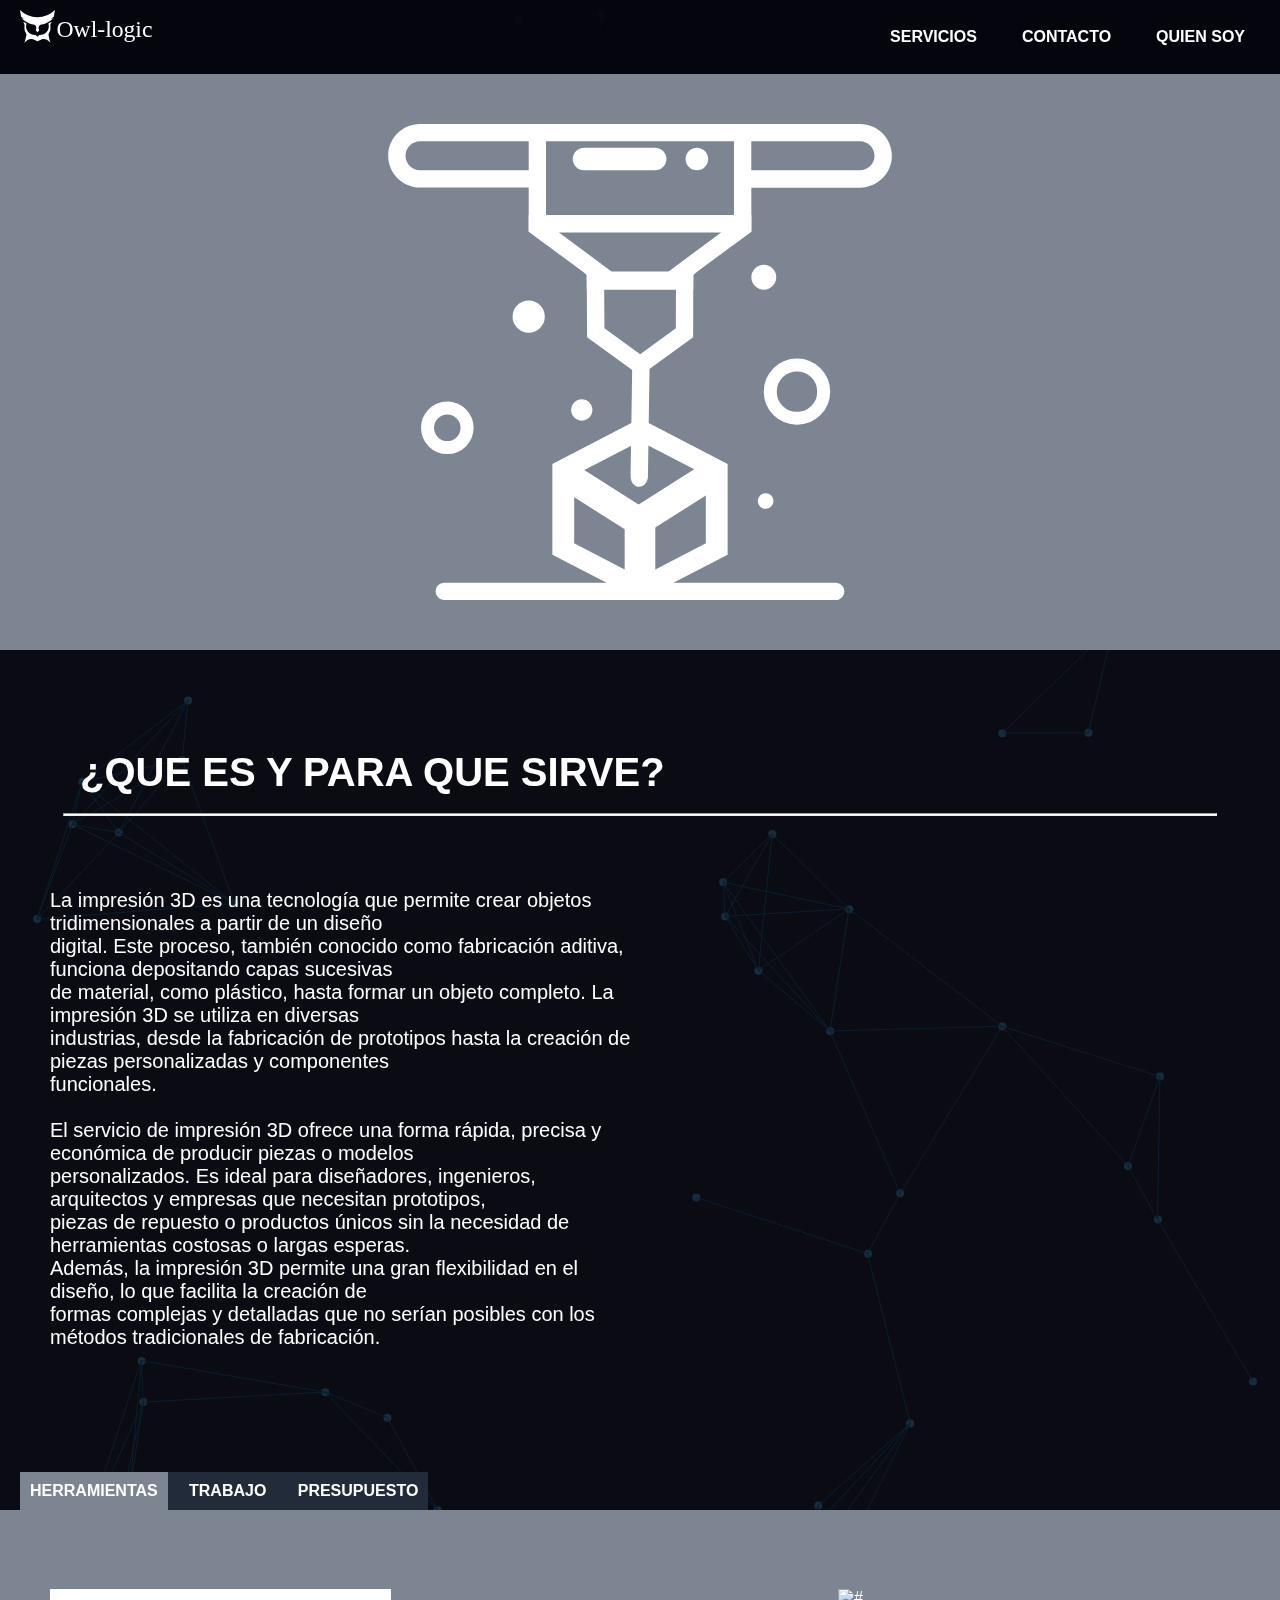
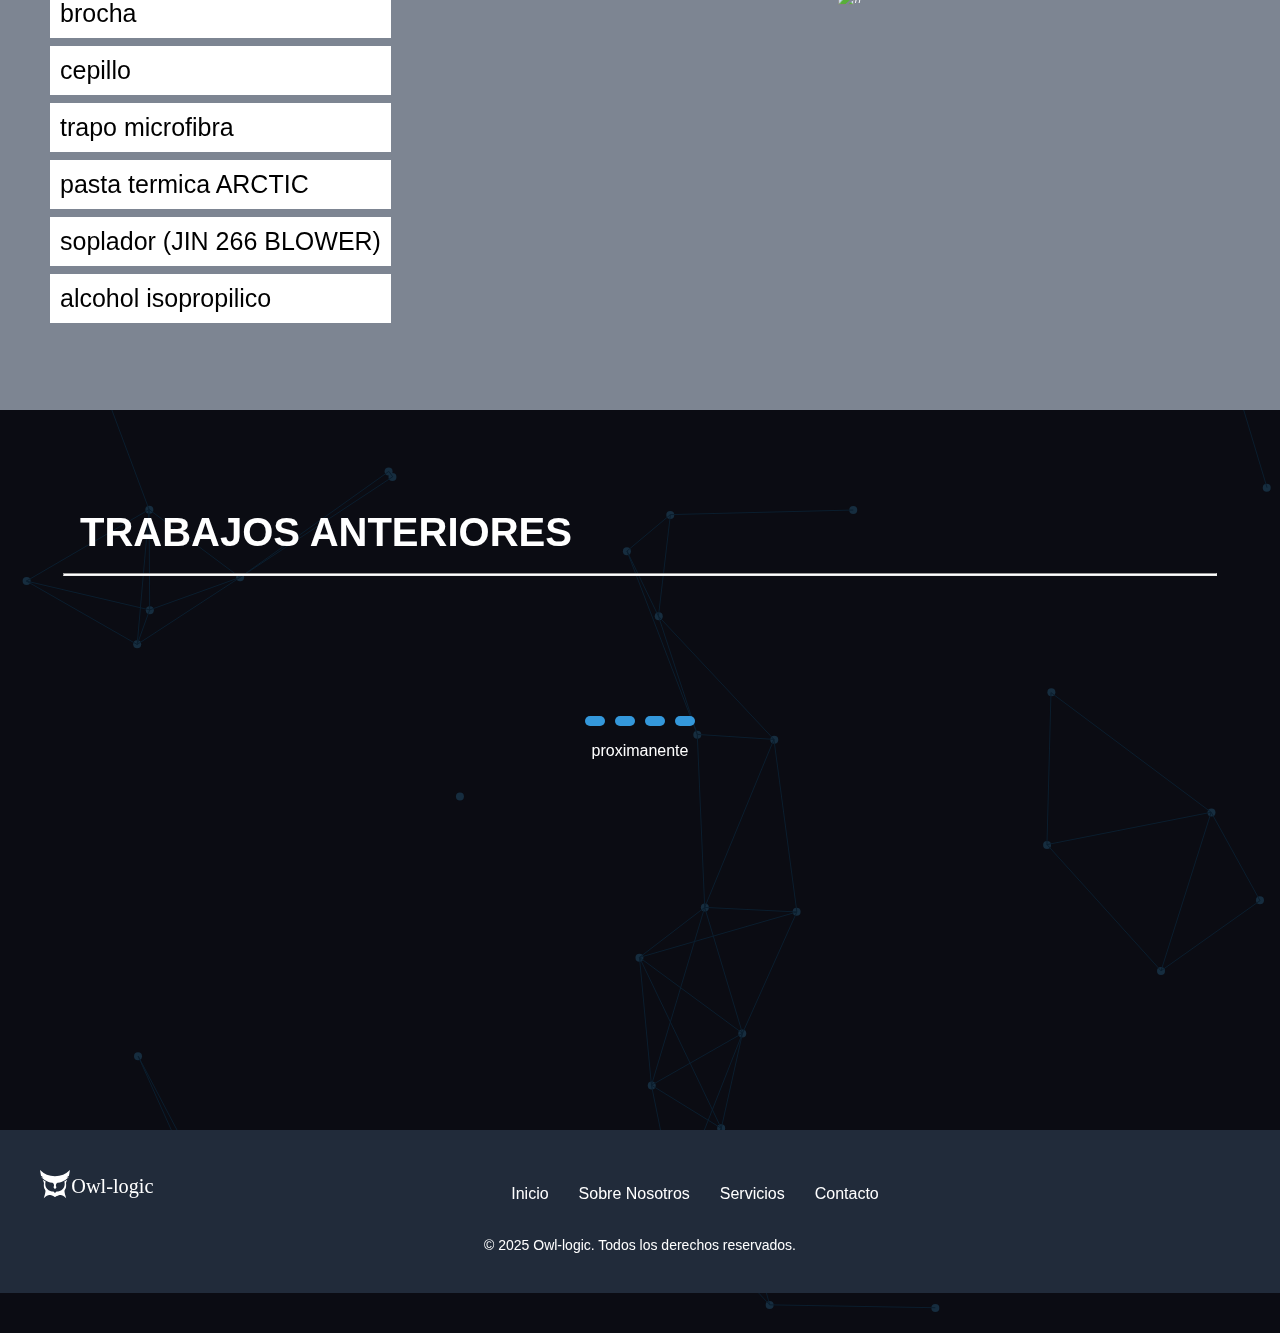
==== imprecion_3d.html @ d2d1aa87 "progreso de enlace" ====
<!DOCTYPE html>
<html lang="es">

<head>
    <meta charset="UTF-8">
    <meta name="viewport" content="width=device-width, initial-scale=1.0">
    <title>Documento</title>

    <link rel="stylesheet" href="./mantenimiento.css">
    <link rel="stylesheet" href="./css/responsive.css">

    <link rel="icon" href="./img/logo/download.ico">
</head>

<body onload="javascript:cambiarPestanna(pestanas,pestana1);"></body>
<!--efectos de puntos-->

<canvas id="canvas"></canvas>
<script src="./js/bola.js"></script>
<script src="./js/scrit.js"></script>

<!----------------------------------MENU----------------------------------------------------->
<header class="header">
    <a href="https://sprightly-gnome-29770b.netlify.app">
        <div class="logo">
            <img src="./img/logo/logo web owl-logic negro.svg" alt="Logo">
        </div>
    </a>

    <!-- Checkbox oculto para controlar el menú -->
    <input type="checkbox" id="menu-toggle" class="menu-toggle">

    <!-- Icono del menú hamburguesa -->
    <label for="menu-toggle" class="menu-icon">
        <span></span>
        <span></span>
        <span></span>
    </label>

    <!-- Menú de navegación -->
    <nav class="nav">
        <a href="#servicios">SERVICIOS</a>
        <a href="#contacto">CONTACTO</a>
        <a href="#">QUIEN SOY</a>
    </nav>
</header>


<!----------------------------------BANNER----------------------------------------------------->

<section class="banner">

    <div class="banner-content">
        <img src="./img/elementos/logo de imprecio 3d.svg" alt="">
    </div>
</section>
<!----------------------------------MANTENIMIENTO PC----------------------------------------------------->
<div class="container">
    <h1 class="sub_titulo">¿QUE ES Y PARA QUE SIRVE?</h1>
    <hr>
    <div class="parent">
        <div class="div1">
            <p>
                La impresión 3D es una tecnología que permite crear objetos tridimensionales a partir de un diseño
                digital. Este proceso, también conocido como fabricación aditiva, funciona depositando capas sucesivas
                de material, como plástico, hasta formar un objeto completo. La impresión 3D se utiliza en diversas
                industrias, desde la fabricación de prototipos hasta la creación de piezas personalizadas y componentes
                funcionales.

                El servicio de impresión 3D ofrece una forma rápida, precisa y económica de producir piezas o modelos
                personalizados. Es ideal para diseñadores, ingenieros, arquitectos y empresas que necesitan prototipos,
                piezas de repuesto o productos únicos sin la necesidad de herramientas costosas o largas esperas.
                Además, la impresión 3D permite una gran flexibilidad en el diseño, lo que facilita la creación de
                formas complejas y detalladas que no serían posibles con los métodos tradicionales de fabricación.

            </p>

        </div>
        <div class="div0">

        </div>
    </div>
    <div class="container">
        <div class="post-body entry-content" id="post-body-2624855213518404362" itemprop="description articleBody">
            <a name="more"></a>
            <div id="ejemplo">
                <section class="tab-area tabs-target monospace">

                    <span class="target-fix" id="tabC"></span>
                    <span class="target-fix" id="tabB"></span>
                    <span class="target-fix" id="tabA"></span>

                    <a class="tab-link" href="#tabA">HERRAMIENTAS</a>
                    <a class="tab-link" href="#tabB">TRABAJO</a>
                    <a class="tab-link" href="#tabC">PRESUPUESTO</a>

                    <article class="tab">
                        <div class="parent1">
                            <div class="div1"> </div>

                            <div class="div2">
                                <img src="#" alt="#">
                            </div>

                            <div class="div3"> brocha</div>
                            <div class="div4"> cepillo</div>
                            <div class="div5"> trapo microfibra</div>
                            <div class="div6"> pasta termica ARCTIC</div>
                            <div class="div7"> soplador (JIN 266 BLOWER)</div>
                            <div class="div8"> alcohol isopropilico</div>

                        </div>
                    </article>

                    <article class="tab">
                        <div class="parent2">
                            <div class="div10"> </div>

                            <div class="div11">
                                <p>procesador</p>
                            </div>
                            <div class="div12">
                                <p>placa madre</p>
                            </div>
                            <div class="div13">
                                <p>fuente de pode</p>
                            </div>
                            <div class="div14">
                                <p>disco</p>
                            </div>
                            <div class="div15">
                                <p>bentiladores </p>
                            </div>
                            <div class="div16">
                                <p>tarjeta grafica </p>
                            </div>
                            <div class="div17">
                                <p>ram</p>
                            </div>

                            <div class="div18">
                                <p>desmontar/montar PC</p>
                            </div>
                            <div class="div19">
                                <p>limpieza de polvo</p>
                            </div>
                            <div class="div20">
                                <p>limpieza con alcohol isopropilico</p>
                            </div>
                            <div class="div21">
                                <p>cambio de pasta termica</p>
                            </div>
                            <div class="div22">
                                <p>limpiar de harware + perifericos</p>
                            </div>
                            <div class="div23">
                                <p>limpiar sofware</p>
                            </div>
                            <div class="div24">
                                <p>actualizacion de drivers y sistema operativo</p>
                            </div>
                            <div class="div25">
                                <p>eliminacion de archivos en conflicto y temporales </p>
                            </div>
                            <div class="div26">
                                <p>desactivar aplicaciones de arranque y de segundo plano</p>
                            </div>

                            <div class="div27">
                                <p>nota:
                                    -solo se le aplicara el cambio de pasta termica se se amerita
                                    -se tomara evidencia fotografica del equipo antes y despues de realizar el trabajo
                                    -no se hara servicio a domicilio</p>
                            </div>
                        </div>

                    </article>

                    <article class="tab">
                        <div class="parent3">
                            <div class="div28">
                                <p></p>
                            </div>
                            <div class="div29">
                                <p>nota: precio no incluye envio</p>
                            </div>

                            <div class="div30">
                                <p>desmontar/montar PC</p>
                            </div>
                            <div class="div31">
                                <p>1 hora</p>
                            </div>
                            <div class="div32">
                                <p>S/ 10</p>
                            </div>
                            <div class="div33">
                                <p>limpiar de harware + perifericos</p>
                            </div>
                            <div class="div34">
                                <p>1 hora</p>
                            </div>
                            <div class="div35">
                                <p>S/ 10</p>
                            </div>
                            <div class="div36">
                                <p>limpiar sofware</p>
                            </div>
                            <div class="div37">
                                <p>1 hora</p>
                            </div>
                            <div class="div38">
                                <p>S/ 10</p>
                            </div>
                            <div class="div39">
                                <p>total:</p>
                            </div>
                            <div class="div40">
                                <p>S/ 30</p>
                            </div>
                        </div>

                    </article>
                </section>
            </div>
        </div>




        <!----------------------------------ANUNCIOS----------------------------------------------------->
        <div class="container">
            <h1 class="sub_titulo">TRABAJOS ANTERIORES</h1>
            <hr>


            <div class="loading-wave">
                <div class="loading-bar"></div>
                <div class="loading-bar"></div>
                <div class="loading-bar"></div>
                <div class="loading-bar"></div>
            </div>
            <p>proximanente</p>
        </div>

        <!----------------------------------PIE DE PAGINA----------------------------------------------------->
        <footer class="footer">
            <div class="footer-content">
                <div class="footer-logo">
                    <img src="./img/logo/logo web owl-logic negro.svg" alt="Logo" class="footer-logo-img">
                </div>
                <div class="footer-links">
                    <a href="#">Inicio</a>
                    <a href="#">Sobre Nosotros</a>
                    <a href="#">Servicios</a>
                    <a href="#">Contacto</a>
                </div>
                <div class="footer-social">
                    <a href="#" class="social-icon"><i class="fab fa-facebook-f"></i></a>
                    <a href="#" class="social-icon"><i class="fab fa-twitter"></i></a>
                    <a href="#" class="social-icon"><i class="fab fa-instagram"></i></a>
                </div>
            </div>

            <div class="footer-bottom">
                <p>&copy; 2025 Owl-logic. Todos los derechos reservados.</p>
            </div>
        </footer>

        </body>

</html>
---- mantenimiento.css ----
body {
    margin: 0;
    padding: 0;
    font-family: Arial, sans-serif;
    background-color: rgb(11, 12, 19);
}



hr {
    /*    <-------   linea divisora*/
    height: 1px;
    /* Define el grosor de la línea */
    background-color: #ffffff;
    /* Cambia el color de la línea, puedes personalizarlo */
    width: 90%;
    /* Asegura que ocupe el 100% del ancho */
    margin-bottom: 50px;
}

/*-----------efectos de puntos-----------------*/

/* Canvas de fondo */
canvas {
    position: absolute;

    width: 100%;
    height: auto;
    z-index: -1;
    /* Ajusta según necesites */
}


/*-----------MENU-----------------*/
.header {
    display: flex;
    justify-content: space-between;
    align-items: center;
    background-color: #05040ee1;
    padding: 10px 20px;
    color: #ffffff;
    position: relative;
}

.logo img {
    height: 50px;
}

/* Estilos del menú */
.nav {
    display: flex;
    gap: 15px;
}

.nav a {
    text-decoration: none;
    color: #ffffff;
    font-weight: bold;
    padding: 8px 15px;
    border-radius: 5px;
}

/* Ocultar el menú en pantallas pequeñas */
.menu-toggle {
    display: none;
}

.menu-icon {
    display: none;
    flex-direction: column;
    gap: 5px;
    cursor: pointer;
}

.menu-icon span {
    width: 30px;
    height: 3px;
    background-color: #ffffff;
    transition: transform 0.3s ease, opacity 0.3s ease;
}

/*-----------BANNER-----------------*/
.banner {
    padding: 50px;
    height: 100%;
    overflow: hidden;
    background-color: #7d8592;
    display: flex;
    justify-content: center;
    align-items: center;
}

.banner-content {
    display: flex;
    justify-content: center;
    position: relative;
    width: 100%;
    height: 100%;
}

.banner-content img {
    width: 50%;
    height: 100%;
    object-fit: cover;
    border-radius: 20px;
}



/*-----------CERVICIO MANTENIMIETO-----------------*/

.container {
    /* <----   contenedor general*/
    display: flex;
    text-align: center;
    color: #ffffff;
    margin-top: 100px;
    margin-bottom: 20px;
    width: 100%;
    min-height: 600px;
    flex-direction: column
}

.sub_titulo {
    display: flex;
    font-size: 40px;
    margin-left: 80px;
    margin-top: 0;
    margin-bottom: 10px;
    font-size: 40px;
}

/*diviciones de cervicio*/

.parent {
    display: grid;
    grid-template-columns: repeat(2, 1fr);
    grid-template-rows: repeat(1, 1fr);
    gap: 8px;
}

/*FIN DE = diviciones de cervicio*/

.parent p {
    font-size: 20px;
    white-space: pre-line;
    text-align: left;
    padding-left: 50px;
    margin: 0;
}

/*-------------------pestañas*/

.tab-area {
    width: 100%;
    margin: 0;

}


.tab-link {
    text-transform: arial;
    /*<---------tipo de letra*/
    font-size: 1em;
    cursor: pointer;
    color: #fff;
    font-weight: bold;
    text-decoration: none;
    display: block;
    float: left;
    min-width: 100px;
    padding: 10px;
    text-align: center;
    background: #212b3a;

}

.tab-link:hover {
    background: #e8edf7;
}

.tab-link:nth-of-type(1) {
    margin-left: 20px;
}

.tab-link:hover {
    color: #0000008e;
}

.tab {
    align-content: center;
    clear: both;
    background: #7d8592;
    padding: 50px;
    display: none;
    width: auto;
    min-height: 400px;

}

.target-fix {
    display: block;
    top: 0;
    left: 0;
    position: fixed;
}

@media only screen and (max-width: 1150px) {
    .tab-area {
        width: 100%;
        margin: 0;
        float: left;
    }
}

@media only screen and (max-width: 560px) {
    .tab-area {
        width: 100%;
        margin: 0 0 0;
        float: left;
    }

    .intro {
        margin: 50px 0;
    }
}

.tabs-focus .tab-link:focus,
.tabs-hover .tab-link:hover,
#tabC:target~a:nth-of-type(3),
#tabB:target~a:nth-of-type(2),
#tabC:not(:target)~#tabB:not(:target)~a:nth-of-type(1),
#tab-C:checked~label:nth-of-type(3),
#tab-B:checked~label:nth-of-type(2),
#tab-B:not(:checked)~#tab-C:not(:checked)~label:nth-of-type(1) {
    background: #7d8592;
}

.tabs-focus .tab-link:focus:after,
.tabs-hover .tab-link:hover:after,
#tabC:target~a:nth-of-type(3):after,
#tabB:target~a:nth-of-type(2):after,
#tabC:not(:target)~#tabB:not(:target)~a:nth-of-type(1):after,
#tab-C:checked~label:nth-of-type(3):after,
#tab-B:checked~label:nth-of-type(2):after,
#tab-B:not(:checked)~#tab-C:not(:checked)~label:nth-of-type(1):after {
    position: absolute;
    content: "";
    margin: 5px 0 0 0;
    width: 55px;
    height: 1px;
    display: block;
}


/* Target Tabs */
.tabs-target span:nth-of-type(1):not(:target)~span:nth-of-type(2):not(:target)~.tab:nth-of-type(1),
.tabs-target span:nth-of-type(2):target~.tab:nth-of-type(2),
.tabs-target span:nth-of-type(1):target~.tab:nth-of-type(3) {
    display: block;
}

/*-------------Tabla 1---------------*/
.parent1 {
    display: grid; /* Aplica grid al contenedor */
    grid-template-columns: auto 1fr; /* Ajusta el ancho de las columnas */
    grid-template-rows: repeat(6, auto); /* Filas automáticas */
    grid-column-gap: 80px; /* Espacio entre las columnas */
    grid-row-gap: 8px; /* Espacio entre las filas */
}

.div1 {
    grid-area: 1 / 1 / 8 / 2;
}

.div2 {
    grid-area: 1 / 2 / 8 / 3;
}

.div3 {
    grid-area: 1 / 1 / 2 / 2;
}

.div4 {
    grid-area: 2 / 1 / 3 / 2;
}

.div5 {
    grid-area: 3 / 1 / 4 / 2;
}

.div6 {
    grid-area: 4 / 1 / 5 / 2;
}

.div7 {
    grid-area: 5 / 1 / 6 / 2;
}

.div8 {
    grid-area: 6 / 1 / 7 / 2;
}

.div9 {
    grid-area: 7 / 1 / 8 / 2;
}


/*-------------Tabla 2---------------*/
.parent2 {
    display: grid;
    grid-template-columns: repeat(2, auto);
    /* Dos columnas que se ajustan al contenido */
    grid-auto-rows: auto;
    /* Las filas se ajustan al contenido */
    gap: 8px;
    /* Espacio entre los elementos */
}


.div10 {
    grid-area: 1 / 1 / 14 / 3;
}

.div11 {
    grid-area: 1 / 2 / 2 / 3;
}

.div12 {
    grid-area: 2 / 2 / 3 / 3;
}

.div13 {
    grid-area: 3 / 2 / 4 / 3;
}

.div14 {
    grid-area: 4 / 2 / 5 / 3;
}

.div15 {
    grid-area: 5 / 2 / 6 / 3;
}

.div16 {
    grid-area: 6 / 2 / 7 / 3;
}

.div17 {
    grid-area: 7 / 2 / 8 / 3;
}

.div18 {
    grid-area: 1 / 1 / 8 / 2;
}

.div19 {
    grid-area: 8 / 2 / 9 / 3;
}

.div20 {
    grid-area: 9 / 2 / 10 / 3;
}

.div21 {
    grid-area: 10 / 2 / 11 / 3;
}

.div22 {
    grid-area: 8 / 1 / 11 / 2;
}

.div23 {
    grid-area: 11 / 1 / 14 / 2;
}

.div24 {
    grid-area: 11 / 2 / 12 / 3;
}

.div25 {
    grid-area: 12 / 2 / 13 / 3;
}

.div26 {
    grid-area: 13 / 2 / 14 / 3;
}

.div27 {
    grid-area: 14 / 1 / 15 / 3;
}

/*-------------Tabla 2---------------*/
.parent3 {
    display: grid;
    grid-template-columns: repeat(3, auto);
    grid-template-rows: repeat(5, auto);
    grid-column-gap: 0px;
    grid-row-gap: 0px;
    grid-auto-rows: auto;
    /* Las filas se ajustan al contenido */
    gap: 8px;
    /* Espacio entre los elementos */
}

.div28 {
    grid-area: 1 / 1 / 5 / 4;
}

.div29 {
    grid-area: 5 / 1 / 6 / 4;
}

.div30 {
    grid-area: 1 / 1 / 2 / 2;
}

.div31 {
    grid-area: 1 / 2 / 2 / 3;
}

.div32 {
    grid-area: 1 / 3 / 2 / 4;
}

.div33 {
    grid-area: 2 / 1 / 3 / 2;
}

.div34 {
    grid-area: 2 / 2 / 3 / 3;
}

.div35 {
    grid-area: 2 / 3 / 3 / 4;
}

.div36 {
    grid-area: 3 / 1 / 4 / 2;
}

.div37 {
    grid-area: 3 / 2 / 4 / 3;
}

.div38 {
    grid-area: 3 / 3 / 4 / 4;
}

.div39 {
    grid-area: 4 / 2 / 5 / 3;
}

.div40 {
    grid-area: 4 / 3 / 5 / 4;
}

/*-------------estilo de tablas---------------*/
/*tabla1*/

.parent1 div:nth-of-type(n+3):nth-of-type(-n+8) {
    background-color: rgb(255, 255, 255);
    color: black;
    text-align: left;
    font-size: 25px;
    padding: 10px;
}

.parent1 p {
    margin: 0;
    white-space: pre-line;
}

/*tabla2*/
.parent2 div:nth-of-type(9),
.parent2 div:nth-of-type(13),
.parent2 div:nth-of-type(14) {
    display: grid;
    /* Convertir cada div en un contenedor grid */
    justify-items: center;
    /* Centrar contenido horizontalmente */
    align-items: center;
    /* Centrar contenido verticalmente */
    background-color: rgb(255, 255, 255);
    color: black;
    font-size: 25px;
    padding: 10px;
}


.parent2 div:nth-of-type(n+15):nth-of-type(-n+18),
.parent2 div:nth-of-type(n+10):nth-of-type(-n+12),
.parent2 div:nth-of-type(n+2):nth-of-type(-n+8) {
    background-color: rgb(255, 255, 255);
    color: black;
    text-align: left;
    font-size: 25px;
    padding: 10px;
}

.parent2 p {
    margin: 0;
    white-space: pre-line;
}

/*tabla3*/
.parent3 div:nth-of-type(n+2):nth-of-type(-n+13) {
    font-size: 25px;
    background-color: white;
    color: black;
    padding: 10px;
}

.parent3 div:nth-of-type(n+6):nth-of-type(-n+6),
.parent3 div:nth-of-type(n+9):nth-of-type(-n+9),
.parent3 div:nth-of-type(n+2):nth-of-type(-n+2),
.parent3 div:nth-of-type(n+3):nth-of-type(-n+3) {
    display: grid;
    text-align: left;
    padding: 10px;
    margin: 0;
}

.parent3 p {
    margin: 0;
    white-space: pre-line;
}

/*-------------TRABAJOS ANTERIORES---------------*/

.loading-wave {
    height: 100px;
    display: flex;
    justify-content: center;
    align-items: flex-end;
}

.loading-bar {
    width: 20px;
    height: 10px;
    margin: 0 5px;
    background-color: #3498db;
    border-radius: 5px;
    animation: loading-wave-animation 1s ease-in-out infinite;
}

.loading-bar:nth-child(2) {
    animation-delay: 0.2s;
}

.loading-bar:nth-child(3) {
    animation-delay: 0.3s;
}

.loading-bar:nth-child(4) {
    animation-delay: 0.4s;
}

@keyframes loading-wave-animation {
    0% {
        height: 10px;
    }

    50% {
        height: 50px;
    }

    100% {
        height: 10px;
    }
}

/*----------------------PIE DE PAGINA-----------------------*/
/* Estilo general del pie de página */
.footer {
    background-color: #212b3a;
    color: #fff;
    padding: 40px 0;
    font-family: 'Arial', sans-serif;
    text-align: center;
}

.footer-content {
    display: flex;
    justify-content: space-between;
    align-items: center;
    max-width: 1200px;
    margin: 0 auto;
    padding: 0 20px;
}

.footer-logo img {
    min-width: 150px;
}

.footer-links {
    display: flex;
    gap: 30px;
}

.footer-links a {
    color: #fff;
    text-decoration: none;
    font-size: 16px;
    transition: color 0.3s ease;
}

.footer-links a:hover {
    color: #171924;
}

.footer-social {
    display: flex;
    gap: 20px;
}




/* Estilo para la parte inferior del pie de página */
.footer-bottom {
    margin-top: 20px;
    font-size: 14px;
}

.footer-bottom p {
    margin: 0;
}
---- css/responsive.css ----
/* ----------------------RESPONSIVE----------------------- */

@media (max-width: 1024px) {
    .banner-content p {
        font-size: 24px;
        max-width: 70%;
    }

    .contenedor_card {
        width: 45%;
    }

    .footer-links {
        gap: 10px;
    }
}
/*--------------tamaño de telefono---------------*/
@media (max-width: 768px) {


    /*-----------MENU-----------------*/
    /* Ocultar el menú principal */
    .nav {
        display: none;
        flex-direction: column;
        gap: 10px;
        position: absolute;
        top: 70px;
        right: 20px;
        background-color: #05040ee1;
        padding: 10px;
        border-radius: 5px;
        width: 200px;
    }

    /* Mostrar el menú al activar el checkbox */
    .menu-toggle:checked ~ .nav {
        display: flex;
        z-index: 1;
    }

    /* Mostrar el icono del menú hamburguesa */
    .menu-icon {
        display: flex;
    }

    /* Animación del icono */
    .menu-toggle:checked + .menu-icon span:nth-child(1) {
        transform: rotate(45deg) translate(5px, 5px);
    }

    .menu-toggle:checked + .menu-icon span:nth-child(2) {
        opacity: 0;
    }

    .menu-toggle:checked + .menu-icon span:nth-child(3) {
        transform: rotate(-45deg) translate(5px, -5px);
    }

    /*-----------BANNER-----------------*/
    .banner-content p {
        font-size: 20px;
        max-width: 90%;
    }

    .banner  {
        display: flex;
        flex-direction: column;
        flex-direction: row
    }

    .banner-content p {
        font-size: 20px;
        max-width: 90%;
    }

    .nav {
        flex-wrap: wrap;
        gap: 10px;
    }

    /*-----------CERVICIOS-----------------*/
    .contenedor_cervicos{
        display: flex;
        align-items: center;
        flex-direction: column
        
    }
    .contenedor_card {
        width: 80%;
        
    }
    

    /*-----------HORAIO-----------------*/
    .days-box {
        margin: 5px;
    }
    .contenedor_horario span {
        font-size: 100px;
        padding: 25px;
        flex: 1;
        text-align: center;
    }

    .contenedor_horario {
        padding: 30px;
        padding-top: 70px;
        padding-bottom: 70px;
    }


    /*otros*/
    .container {
        display: flex; /* Asegura que los hijos se alineen */
        margin: 0;
        height: auto;
        padding-top: 100px; /* Margen interno del contenedor */
    }
}

@media (max-width: 480px) {
    .banner {
        height: 300px;
        padding: 20px;
    }

    .banner-content p {
        font-size: 16px;
    }

    .sub_titulo {
        font-size: 30px;
    }

    .contenedor_horario span {
        font-size: 20px;
    }

    .footer-content {
        flex-direction: column;
        text-align: center;
    }
}
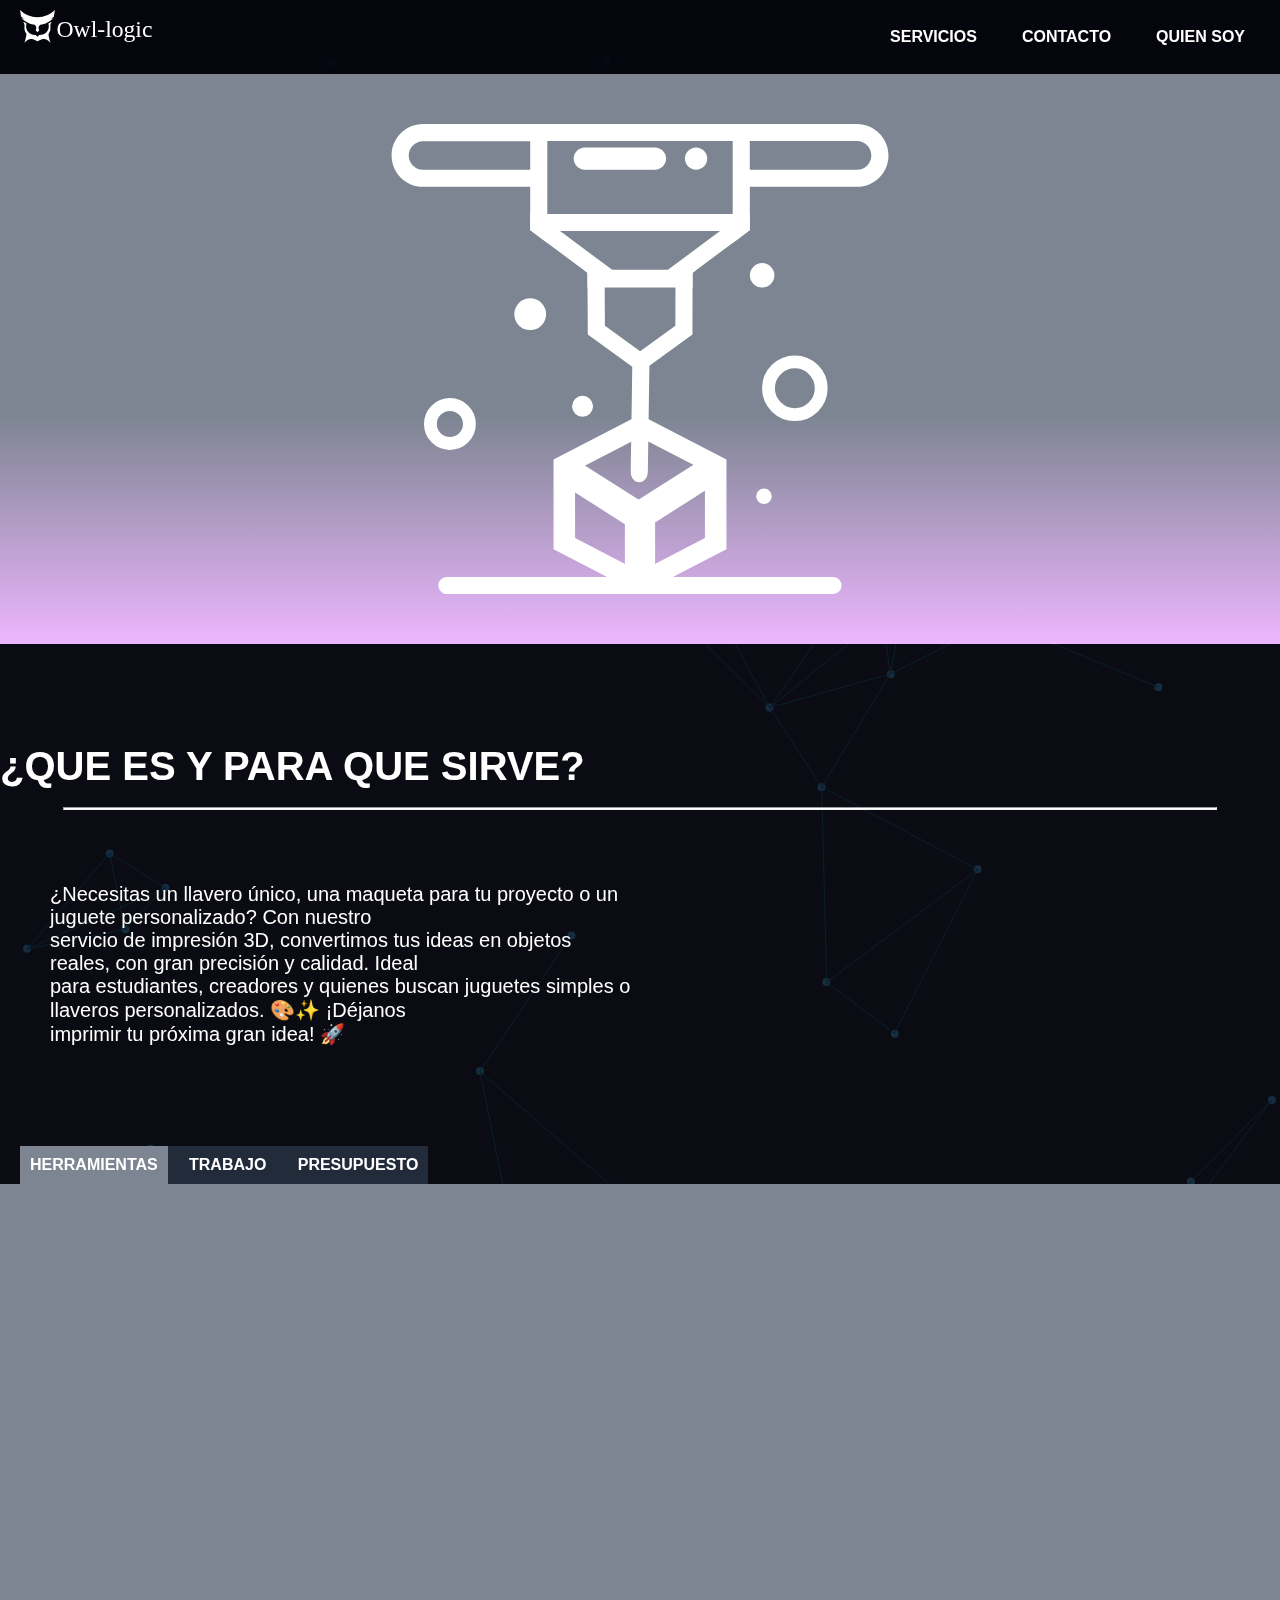
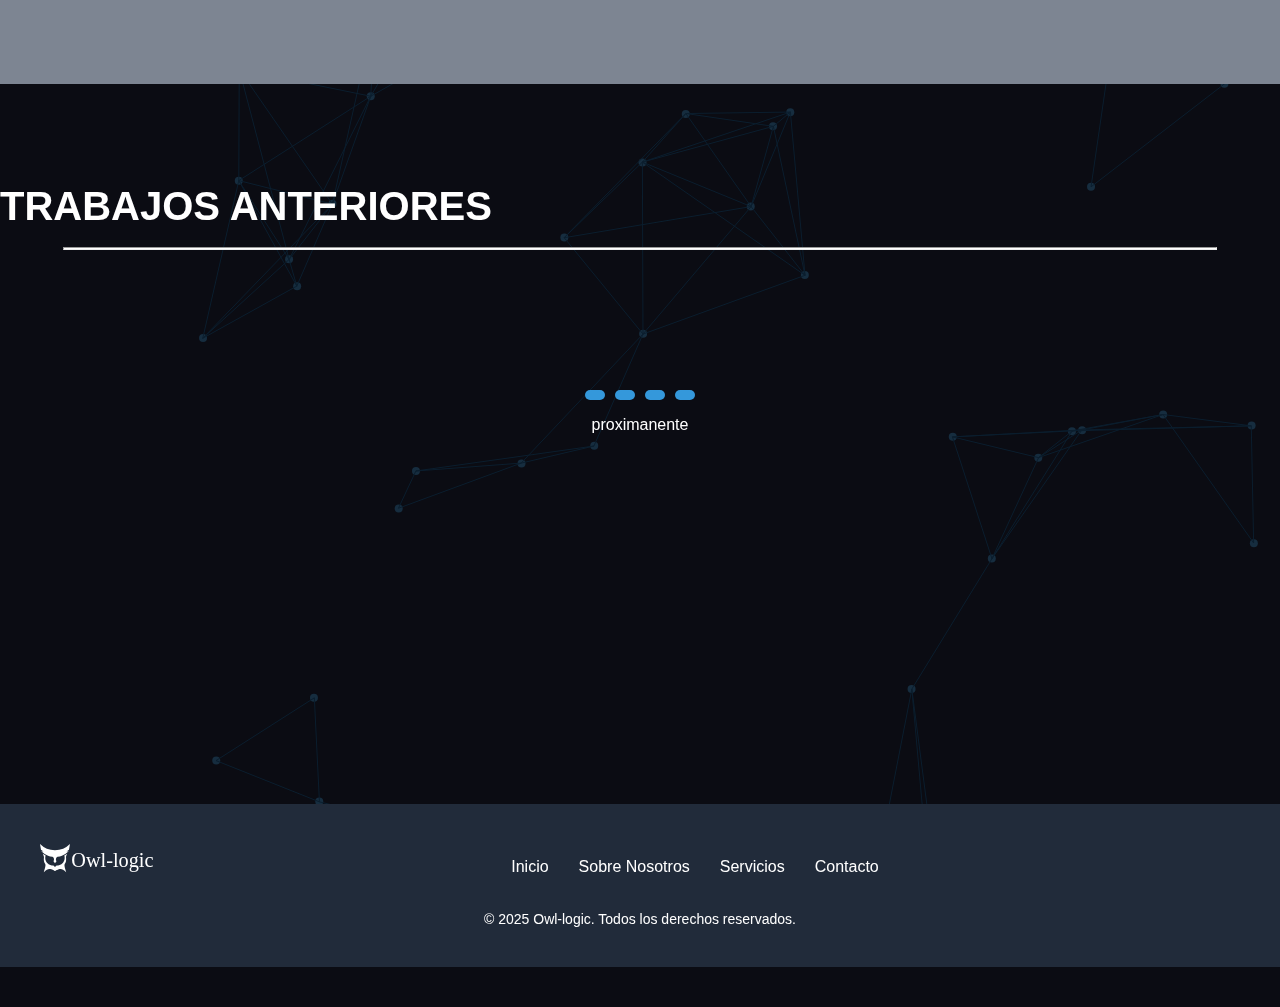
==== commit cda02a61: "paso 1" ====
--- a/imprecion_3d.html
+++ b/imprecion_3d.html
@@ -6,7 +6,8 @@
     <meta name="viewport" content="width=device-width, initial-scale=1.0">
     <title>Documento</title>
 
-    <link rel="stylesheet" href="./mantenimiento.css">
+    <link rel="stylesheet" href="./css/styles_servicios.css">
+    <link rel="stylesheet" href="./css/tabla_imprecion_3d.css">
     <link rel="stylesheet" href="./css/responsive.css">
 
     <link rel="icon" href="./img/logo/download.ico">
@@ -39,7 +40,8 @@
 
     <!-- Menú de navegación -->
     <nav class="nav">
-        <a href="#servicios">SERVICIOS</a>
+        <!-- !!!!!cambiar direccion!!!!!-->
+        <a href="index.html#servicios">SERVICIOS</a>
         <a href="#contacto">CONTACTO</a>
         <a href="#">QUIEN SOY</a>
     </nav>
@@ -54,25 +56,17 @@
         <img src="./img/elementos/logo de imprecio 3d.svg" alt="">
     </div>
 </section>
-<!----------------------------------MANTENIMIENTO PC----------------------------------------------------->
+<!----------------------------------¿QUE ES Y PARA QUE SIRVE?----------------------------------------------------->
 <div class="container">
     <h1 class="sub_titulo">¿QUE ES Y PARA QUE SIRVE?</h1>
     <hr>
     <div class="parent">
         <div class="div1">
             <p>
-                La impresión 3D es una tecnología que permite crear objetos tridimensionales a partir de un diseño
-                digital. Este proceso, también conocido como fabricación aditiva, funciona depositando capas sucesivas
-                de material, como plástico, hasta formar un objeto completo. La impresión 3D se utiliza en diversas
-                industrias, desde la fabricación de prototipos hasta la creación de piezas personalizadas y componentes
-                funcionales.
-
-                El servicio de impresión 3D ofrece una forma rápida, precisa y económica de producir piezas o modelos
-                personalizados. Es ideal para diseñadores, ingenieros, arquitectos y empresas que necesitan prototipos,
-                piezas de repuesto o productos únicos sin la necesidad de herramientas costosas o largas esperas.
-                Además, la impresión 3D permite una gran flexibilidad en el diseño, lo que facilita la creación de
-                formas complejas y detalladas que no serían posibles con los métodos tradicionales de fabricación.
-
+                ¿Necesitas un llavero único, una maqueta para tu proyecto o un juguete personalizado? Con nuestro
+                servicio de impresión 3D, convertimos tus ideas en objetos reales, con gran precisión y calidad. Ideal
+                para estudiantes, creadores y quienes buscan juguetes simples o llaveros personalizados. 🎨✨ ¡Déjanos
+                imprimir tu próxima gran idea! 🚀
             </p>
 
         </div>
@@ -80,149 +74,32 @@
 
         </div>
     </div>
+    <!----------------------------------tablas----------------------------------------------------->
+
     <div class="container">
         <div class="post-body entry-content" id="post-body-2624855213518404362" itemprop="description articleBody">
-            <a name="more"></a>
-            <div id="ejemplo">
-                <section class="tab-area tabs-target monospace">
 
-                    <span class="target-fix" id="tabC"></span>
-                    <span class="target-fix" id="tabB"></span>
-                    <span class="target-fix" id="tabA"></span>
+            <section class="tab-area tabs-target monospace">
 
-                    <a class="tab-link" href="#tabA">HERRAMIENTAS</a>
-                    <a class="tab-link" href="#tabB">TRABAJO</a>
-                    <a class="tab-link" href="#tabC">PRESUPUESTO</a>
+                <span class="target-fix" id="tabC"></span>
+                <span class="target-fix" id="tabB"></span>
+                <span class="target-fix" id="tabA"></span>
 
-                    <article class="tab">
-                        <div class="parent1">
-                            <div class="div1"> </div>
+                <a class="tab-link" href="#tabA">HERRAMIENTAS</a>
+                <a class="tab-link" href="#tabB">TRABAJO</a>
+                <a class="tab-link" href="#tabC">PRESUPUESTO</a>
 
-                            <div class="div2">
-                                <img src="#" alt="#">
-                            </div>
+                <article class="tab">
+                </article>
 
-                            <div class="div3"> brocha</div>
-                            <div class="div4"> cepillo</div>
-                            <div class="div5"> trapo microfibra</div>
-                            <div class="div6"> pasta termica ARCTIC</div>
-                            <div class="div7"> soplador (JIN 266 BLOWER)</div>
-                            <div class="div8"> alcohol isopropilico</div>
 
-                        </div>
-                    </article>
+                <article class="tab">
+                </article>
 
-                    <article class="tab">
-                        <div class="parent2">
-                            <div class="div10"> </div>
 
-                            <div class="div11">
-                                <p>procesador</p>
-                            </div>
-                            <div class="div12">
-                                <p>placa madre</p>
-                            </div>
-                            <div class="div13">
-                                <p>fuente de pode</p>
-                            </div>
-                            <div class="div14">
-                                <p>disco</p>
-                            </div>
-                            <div class="div15">
-                                <p>bentiladores </p>
-                            </div>
-                            <div class="div16">
-                                <p>tarjeta grafica </p>
-                            </div>
-                            <div class="div17">
-                                <p>ram</p>
-                            </div>
-
-                            <div class="div18">
-                                <p>desmontar/montar PC</p>
-                            </div>
-                            <div class="div19">
-                                <p>limpieza de polvo</p>
-                            </div>
-                            <div class="div20">
-                                <p>limpieza con alcohol isopropilico</p>
-                            </div>
-                            <div class="div21">
-                                <p>cambio de pasta termica</p>
-                            </div>
-                            <div class="div22">
-                                <p>limpiar de harware + perifericos</p>
-                            </div>
-                            <div class="div23">
-                                <p>limpiar sofware</p>
-                            </div>
-                            <div class="div24">
-                                <p>actualizacion de drivers y sistema operativo</p>
-                            </div>
-                            <div class="div25">
-                                <p>eliminacion de archivos en conflicto y temporales </p>
-                            </div>
-                            <div class="div26">
-                                <p>desactivar aplicaciones de arranque y de segundo plano</p>
-                            </div>
-
-                            <div class="div27">
-                                <p>nota:
-                                    -solo se le aplicara el cambio de pasta termica se se amerita
-                                    -se tomara evidencia fotografica del equipo antes y despues de realizar el trabajo
-                                    -no se hara servicio a domicilio</p>
-                            </div>
-                        </div>
-
-                    </article>
-
-                    <article class="tab">
-                        <div class="parent3">
-                            <div class="div28">
-                                <p></p>
-                            </div>
-                            <div class="div29">
-                                <p>nota: precio no incluye envio</p>
-                            </div>
-
-                            <div class="div30">
-                                <p>desmontar/montar PC</p>
-                            </div>
-                            <div class="div31">
-                                <p>1 hora</p>
-                            </div>
-                            <div class="div32">
-                                <p>S/ 10</p>
-                            </div>
-                            <div class="div33">
-                                <p>limpiar de harware + perifericos</p>
-                            </div>
-                            <div class="div34">
-                                <p>1 hora</p>
-                            </div>
-                            <div class="div35">
-                                <p>S/ 10</p>
-                            </div>
-                            <div class="div36">
-                                <p>limpiar sofware</p>
-                            </div>
-                            <div class="div37">
-                                <p>1 hora</p>
-                            </div>
-                            <div class="div38">
-                                <p>S/ 10</p>
-                            </div>
-                            <div class="div39">
-                                <p>total:</p>
-                            </div>
-                            <div class="div40">
-                                <p>S/ 30</p>
-                            </div>
-                        </div>
-
-                    </article>
-                </section>
-            </div>
+                <article class="tab">
+                </article>
+            </section>
         </div>
 
 
--- a/css/styles_servicios.css
+++ b/css/styles_servicios.css
@@ -0,0 +1,339 @@
+body {
+    margin: 0;
+    padding: 0;
+    font-family: Arial, sans-serif;
+    background-color: rgb(11, 12, 19);
+}
+
+
+
+hr {
+    /*    <-------   linea divisora*/
+    height: 1px;
+    /* Define el grosor de la línea */
+    background-color: #ffffff;
+    /* Cambia el color de la línea, puedes personalizarlo */
+    width: 90%;
+    /* Asegura que ocupe el 100% del ancho */
+    margin-bottom: 50px;
+}
+
+/*-----------efectos de puntos-----------------*/
+
+/* Canvas de fondo */
+canvas {
+    position: absolute;
+
+    width: 100%;
+    height: auto;
+    z-index: -1;
+    /* Ajusta según necesites */
+}
+
+
+/*-----------MENU-----------------*/
+.header {
+    display: flex;
+    justify-content: space-between;
+    align-items: center;
+    background-color: #05040ee1;
+    padding: 10px 20px;
+    color: #ffffff;
+    position: relative;
+}
+
+.logo img {
+    height: 50px;
+}
+
+/* Estilos del menú */
+.nav {
+    display: flex;
+    gap: 15px;
+}
+
+.nav a {
+    text-decoration: none;
+    color: #ffffff;
+    font-weight: bold;
+    padding: 8px 15px;
+    border-radius: 5px;
+}
+
+/* Ocultar el menú en pantallas pequeñas */
+.menu-toggle {
+    display: none;
+}
+
+.menu-icon {
+    display: none;
+    flex-direction: column;
+    gap: 5px;
+    cursor: pointer;
+}
+
+.menu-icon span {
+    width: 30px;
+    height: 3px;
+    background-color: #ffffff;
+    transition: transform 0.3s ease, opacity 0.3s ease;
+}
+
+
+
+
+
+/*-----------CERVICIO MANTENIMIETO-----------------*/
+
+.container {
+    /* <----   contenedor general*/
+    display: flex;
+    text-align: center;
+    color: #ffffff;
+    margin-top: 100px;
+    margin-bottom: 20px;
+    width: 100%;
+    min-height: 600px;
+    flex-direction: column
+}
+
+.sub_titulo {
+    display: flex;
+    font-size: 40px;
+    
+    margin-top: 0;
+    margin-bottom: 10px;
+    
+}
+
+/*diviciones de cervicio*/
+
+.parent {
+    display: grid;
+    grid-template-columns: repeat(2, 1fr);
+    grid-template-rows: repeat(1, 1fr);
+    gap: 8px;
+}
+
+/*FIN DE = diviciones de cervicio*/
+
+.parent p {
+    font-size: 20px;
+    white-space: pre-line;
+    text-align: left;
+    padding-left: 50px;
+    margin: 0;
+}
+
+/*-------------------pestañas*/
+
+.tab-area {
+    width: 100%;
+    margin: 0;
+
+}
+
+
+.tab-link {
+    text-transform: arial;
+    /*<---------tipo de letra*/
+    font-size: 1em;
+    cursor: pointer;
+    color: #fff;
+    font-weight: bold;
+    text-decoration: none;
+    display: block;
+    float: left;
+    min-width: 100px;
+    padding: 10px;
+    text-align: center;
+    background: #212b3a;
+
+}
+
+.tab-link:hover {
+    background: #e8edf7;
+}
+
+.tab-link:nth-of-type(1) {
+    margin-left: 20px;
+}
+
+.tab-link:hover {
+    color: #0000008e;
+}
+
+.tab {
+    align-content: center;
+    clear: both;
+    background: #7d8592;
+    padding: 50px;
+    display: none;
+    width: auto;
+    min-height: 400px;
+
+}
+
+.target-fix {
+    display: block;
+    top: 0;
+    left: 0;
+    position: fixed;
+}
+
+@media only screen and (max-width: 1150px) {
+    .tab-area {
+        width: 100%;
+        margin: 0;
+        float: left;
+    }
+}
+
+@media only screen and (max-width: 560px) {
+    .tab-area {
+        width: 100%;
+        margin: 0 0 0;
+        float: left;
+    }
+
+    .intro {
+        margin: 50px 0;
+    }
+}
+
+.tabs-focus .tab-link:focus,
+.tabs-hover .tab-link:hover,
+#tabC:target~a:nth-of-type(3),
+#tabB:target~a:nth-of-type(2),
+#tabC:not(:target)~#tabB:not(:target)~a:nth-of-type(1),
+#tab-C:checked~label:nth-of-type(3),
+#tab-B:checked~label:nth-of-type(2),
+#tab-B:not(:checked)~#tab-C:not(:checked)~label:nth-of-type(1) {
+    background: #7d8592;
+}
+
+.tabs-focus .tab-link:focus:after,
+.tabs-hover .tab-link:hover:after,
+#tabC:target~a:nth-of-type(3):after,
+#tabB:target~a:nth-of-type(2):after,
+#tabC:not(:target)~#tabB:not(:target)~a:nth-of-type(1):after,
+#tab-C:checked~label:nth-of-type(3):after,
+#tab-B:checked~label:nth-of-type(2):after,
+#tab-B:not(:checked)~#tab-C:not(:checked)~label:nth-of-type(1):after {
+    position: absolute;
+    content: "";
+    margin: 5px 0 0 0;
+    width: 55px;
+    height: 1px;
+    display: block;
+}
+
+
+/* Target Tabs */
+.tabs-target span:nth-of-type(1):not(:target)~span:nth-of-type(2):not(:target)~.tab:nth-of-type(1),
+.tabs-target span:nth-of-type(2):target~.tab:nth-of-type(2),
+.tabs-target span:nth-of-type(1):target~.tab:nth-of-type(3) {
+    display: block;
+}
+
+
+/*-------------TRABAJOS ANTERIORES---------------*/
+
+.loading-wave {
+    height: 100px;
+    display: flex;
+    justify-content: center;
+    align-items: flex-end;
+}
+
+.loading-bar {
+    width: 20px;
+    height: 10px;
+    margin: 0 5px;
+    background-color: #3498db;
+    border-radius: 5px;
+    animation: loading-wave-animation 1s ease-in-out infinite;
+}
+
+.loading-bar:nth-child(2) {
+    animation-delay: 0.2s;
+}
+
+.loading-bar:nth-child(3) {
+    animation-delay: 0.3s;
+}
+
+.loading-bar:nth-child(4) {
+    animation-delay: 0.4s;
+}
+
+@keyframes loading-wave-animation {
+    0% {
+        height: 10px;
+    }
+
+    50% {
+        height: 50px;
+    }
+
+    100% {
+        height: 10px;
+    }
+}
+
+/*----------------------PIE DE PAGINA-----------------------*/
+/* Estilo general del pie de página */
+.footer {
+    background-color: #212b3a;
+    color: #fff;
+    padding: 40px 0;
+    font-family: 'Arial', sans-serif;
+    text-align: center;
+}
+
+.footer-content {
+    display: flex;
+    justify-content: space-between;
+    align-items: center;
+    max-width: 1200px;
+    margin: 0 auto;
+    padding: 0 20px;
+}
+
+.footer-logo img {
+    min-width: 150px;
+}
+
+.footer-links {
+    display: flex;
+    gap: 30px;
+}
+
+.footer-links a {
+    color: #fff;
+    text-decoration: none;
+    font-size: 16px;
+    transition: color 0.3s ease;
+}
+
+.footer-links a:hover {
+    color: #171924;
+}
+
+.footer-social {
+    display: flex;
+    gap: 20px;
+}
+
+
+
+
+/* Estilo para la parte inferior del pie de página */
+.footer-bottom {
+    margin-top: 20px;
+    font-size: 14px;
+}
+
+.footer-bottom p {
+    margin: 0;
+}--- a/css/tabla_imprecion_3d.css
+++ b/css/tabla_imprecion_3d.css
@@ -0,0 +1,26 @@
+/*-----------BANNER-----------------*/
+.banner {
+    padding-top: 50px;
+    padding-bottom: 50px;
+    height: 470px;
+    overflow: hidden;
+    background: linear-gradient(0deg, rgba(237,182,255,1) 0%, rgba(125,133,146,1) 40%);
+    display: flex;
+    justify-content: center;
+    align-items: center;
+
+}
+
+.banner-content {
+    display: flex;
+    justify-content: center;
+    position: relative;
+    width: 100%;
+    height: 100%;
+}
+
+.banner-content img {
+    height: 100%;
+    object-fit: cover;
+ 
+}--- a/css/responsive.css
+++ b/css/responsive.css
@@ -64,6 +64,7 @@
     }
 
     .banner  {
+        
         display: flex;
         flex-direction: column;
         flex-direction: row
@@ -117,12 +118,18 @@
         height: auto;
         padding-top: 100px; /* Margen interno del contenedor */
     }
+    .banner {
+        height: 300px;
+        padding-top: 20px;
+        padding-bottom: 20px;
+    }
 }
 
 @media (max-width: 480px) {
     .banner {
         height: 300px;
-        padding: 20px;
+        padding-top: 20px;
+        padding-bottom: 20px;
     }
 
     .banner-content p {
